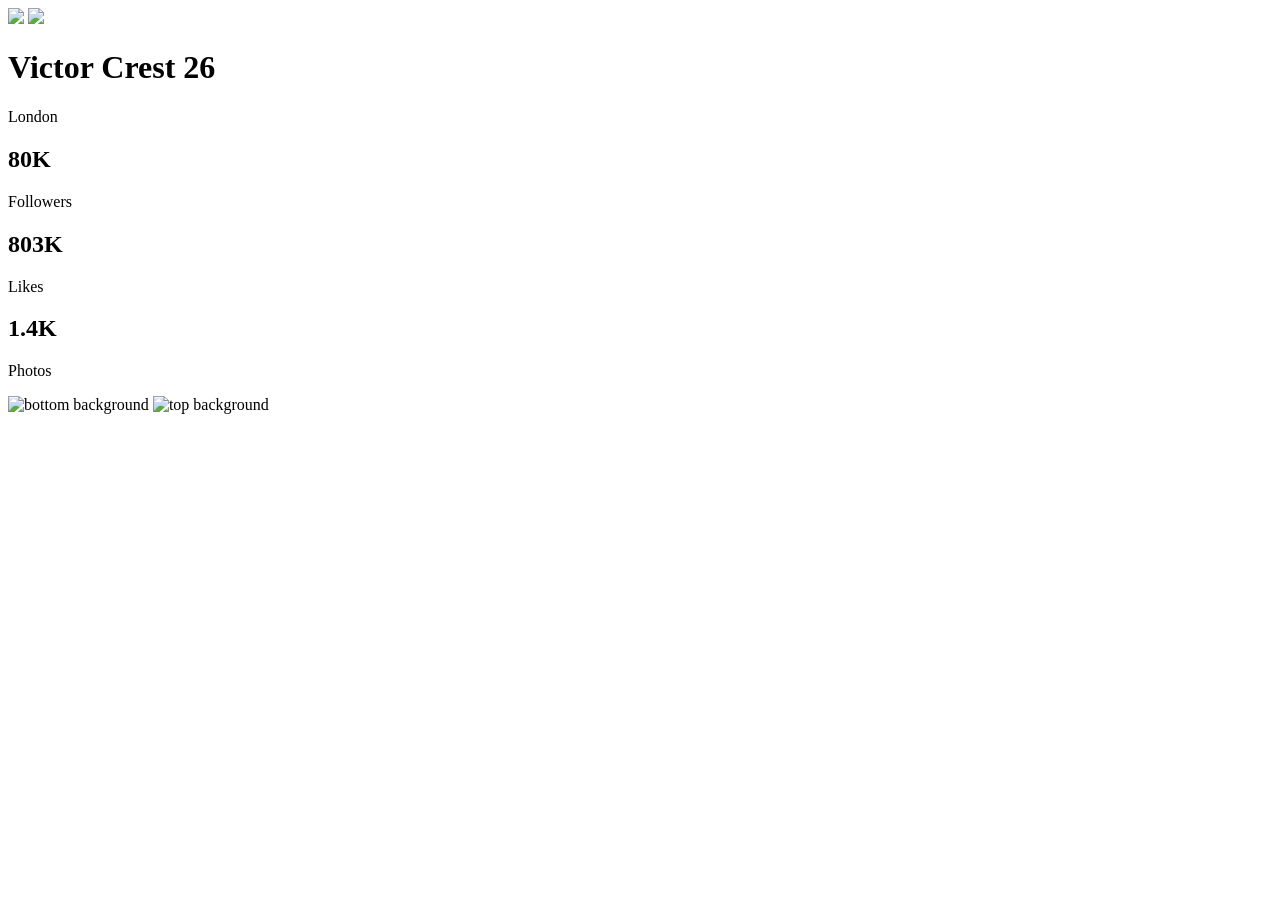
==== personal_card.html @ a981b84f "Create personal_card.html" ====
<!DOCTYPE html>
<html lang="en">
<head>
    <meta charset="UTF-8">
    <meta name="viewport" content="width=device-width, initial-scale=1.0">
    <title>Personal Card</title>
    <link rel="stylesheet" href="personal_card.css">
    <link rel="preconnect" href="https://fonts.googleapis.com">
    <link rel="preconnect" href="https://fonts.gstatic.com" crossorigin>
    <link href="https://fonts.googleapis.com/css2?family=Kumbh+Sans:wght@400;700&display=swap" rel="stylesheet">
</head>
<body>
    <div class="card">
        <img class="card-top" src="bg-pattern-card.svg">
        <img class="avatar" src="image-victor.jpg">
        <div class="info">
            <h1>Victor Crest <span>26</span></h1>
            <p>London</p>
        </div>
        <div class="line"></div>
        <div class="stats">
            <div class="item">
                <h2>80K</h2>
                <p>Followers</p>
            </div>
            <div class="item">
                <h2>803K</h2>
                <p>Likes</p>
            </div>
            <div class="item">
                <h2>1.4K</h2>
                <p>Photos</p>
            </div>
        </div>
    </div>
    <div class="background">
        <img src="bg-pattern-bottom.svg" alt="bottom background" id="bot">
        <img src="bg-pattern-top.svg" alt="top background" id="top">
    </div>
</body>
</html>
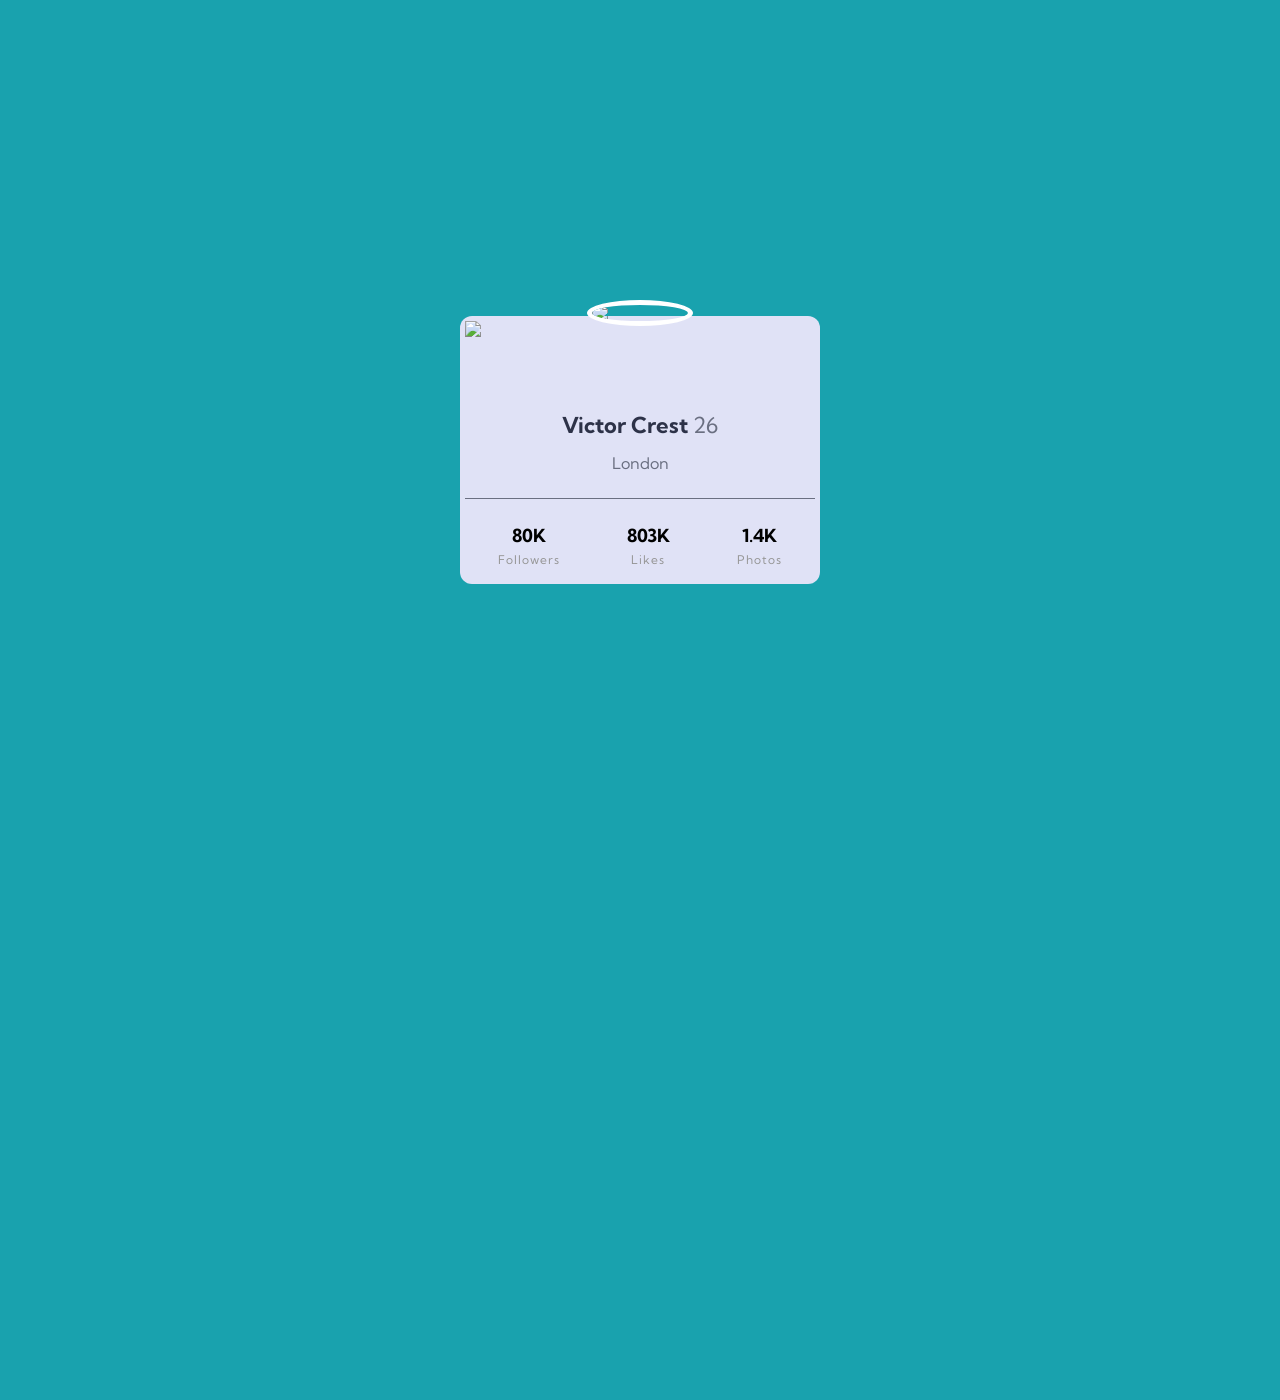
==== commit bcbb6c8b: "Add files via upload" ====
--- a/personal_card.html
+++ b/personal_card.html
@@ -1,41 +1,41 @@
-<!DOCTYPE html>
-<html lang="en">
-<head>
-    <meta charset="UTF-8">
-    <meta name="viewport" content="width=device-width, initial-scale=1.0">
-    <title>Personal Card</title>
-    <link rel="stylesheet" href="personal_card.css">
-    <link rel="preconnect" href="https://fonts.googleapis.com">
-    <link rel="preconnect" href="https://fonts.gstatic.com" crossorigin>
-    <link href="https://fonts.googleapis.com/css2?family=Kumbh+Sans:wght@400;700&display=swap" rel="stylesheet">
-</head>
-<body>
-    <div class="card">
-        <img class="card-top" src="bg-pattern-card.svg">
-        <img class="avatar" src="image-victor.jpg">
-        <div class="info">
-            <h1>Victor Crest <span>26</span></h1>
-            <p>London</p>
-        </div>
-        <div class="line"></div>
-        <div class="stats">
-            <div class="item">
-                <h2>80K</h2>
-                <p>Followers</p>
-            </div>
-            <div class="item">
-                <h2>803K</h2>
-                <p>Likes</p>
-            </div>
-            <div class="item">
-                <h2>1.4K</h2>
-                <p>Photos</p>
-            </div>
-        </div>
-    </div>
-    <div class="background">
-        <img src="bg-pattern-bottom.svg" alt="bottom background" id="bot">
-        <img src="bg-pattern-top.svg" alt="top background" id="top">
-    </div>
-</body>
-</html>
+<!DOCTYPE html>
+<html lang="en">
+<head>
+    <meta charset="UTF-8">
+    <meta name="viewport" content="width=device-width, initial-scale=1.0">
+    <title>Personal Card</title>
+    <link rel="stylesheet" href="personal_card.css">
+    <link rel="preconnect" href="https://fonts.googleapis.com">
+    <link rel="preconnect" href="https://fonts.gstatic.com" crossorigin>
+    <link href="https://fonts.googleapis.com/css2?family=Kumbh+Sans:wght@400;700&display=swap" rel="stylesheet">
+</head>
+<body>
+    <div class="card">
+        <img class="card-top" src="bg-pattern-card.svg">
+        <img class="avatar" src="image-victor.jpg">
+        <div class="info">
+            <h1>Victor Crest <span>26</span></h1>
+            <p>London</p>
+        </div>
+        <div class="line"></div>
+        <div class="stats">
+            <div class="item">
+                <h2>80K</h2>
+                <p>Followers</p>
+            </div>
+            <div class="item">
+                <h2>803K</h2>
+                <p>Likes</p>
+            </div>
+            <div class="item">
+                <h2>1.4K</h2>
+                <p>Photos</p>
+            </div>
+        </div>
+    </div>
+    <div class="background">
+        <img src="bg-pattern-bottom.svg" alt="bottom background" id="bot">
+        <img src="bg-pattern-top.svg" alt="top background" id="top">
+    </div>
+</body>
+</html>
--- a/personal_card.css
+++ b/personal_card.css
@@ -0,0 +1,113 @@
+@import url('https://fonts.googleapis.com/css2?family=Kumbh+Sans:wght@400;700&display=swap');
+body{
+    margin:0;
+    height:100vh;
+    display:flex;
+    justify-content:center;
+    align-items:center;
+    overflow:hidden;
+    font-family:"Kumbh Sans",sans-serif;
+    background-color: hsl(185, 75%, 39%);
+}
+.card{
+    padding: 5px;
+    margin: 0px;
+    border-radius: 12px;
+    background-color: rgb(224, 226, 246);
+    width:350px;
+    height:auto;
+    justify-content: center;
+    align-items: center;
+    overflow: hidden;
+}
+.text{
+    font-family: Kumbh Sans;
+    font-size: 18px;
+    font-weight: 400;
+    display: flex;
+    justify-content: center;
+}
+.info{
+    margin-top:70px;
+    text-align:center;
+}
+.info h1{
+    font-size:22px;
+    color: hsl(229, 23%, 23%);
+}
+.info span{
+    color: hsl(227, 10%, 46%);
+    font-weight:400;
+}
+.info p{
+    color: hsl(227, 10%, 46%);
+    margin-top:10px;
+}
+.line{
+    width:100%;
+    height:1px;
+    background: hsl(227, 10%, 46%);
+    margin:25px 0;
+    background-color: hsl(0,0,91);
+}
+#top{
+    position:absolute;
+    top:-500px;
+    left:-300px;
+    z-index:-1;
+}
+#bot{
+    position:absolute;
+    bottom:-500px;
+    right:-300px;
+    z-index:-1;
+}
+hr{
+    border:none;
+    border-top:1px solid hsl(0,0%,90%);
+    margin:25px 0;
+}
+.stats{
+    display:flex;
+    justify-content:space-around;
+    margin-top:25px;
+}
+.item{
+    text-align:center;
+}
+.item p{
+    color:gray;
+    font-size:14px;
+}
+.avatar{
+    width:96px;
+    border-radius:50%;
+    border:5px solid white;
+    position:absolute;
+    left:50%;
+    top:-100px;
+    transform:translateX(-50%);
+    position:absolute;
+    left:50%;
+    top:300px;
+    transform:translateX(-50%);
+}
+.stats h2{
+    margin:0;
+    font-size:18px;
+}
+.stats p{
+    margin-top:5px;
+    letter-spacing:1px;
+    font-size:12px;
+    color:hsl(0,0%,59%);
+}
+.info h1{
+    font-weight:700;
+}
+.info span{
+    font-weight:400;
+}
+.image{
+    position: relative;
+}
